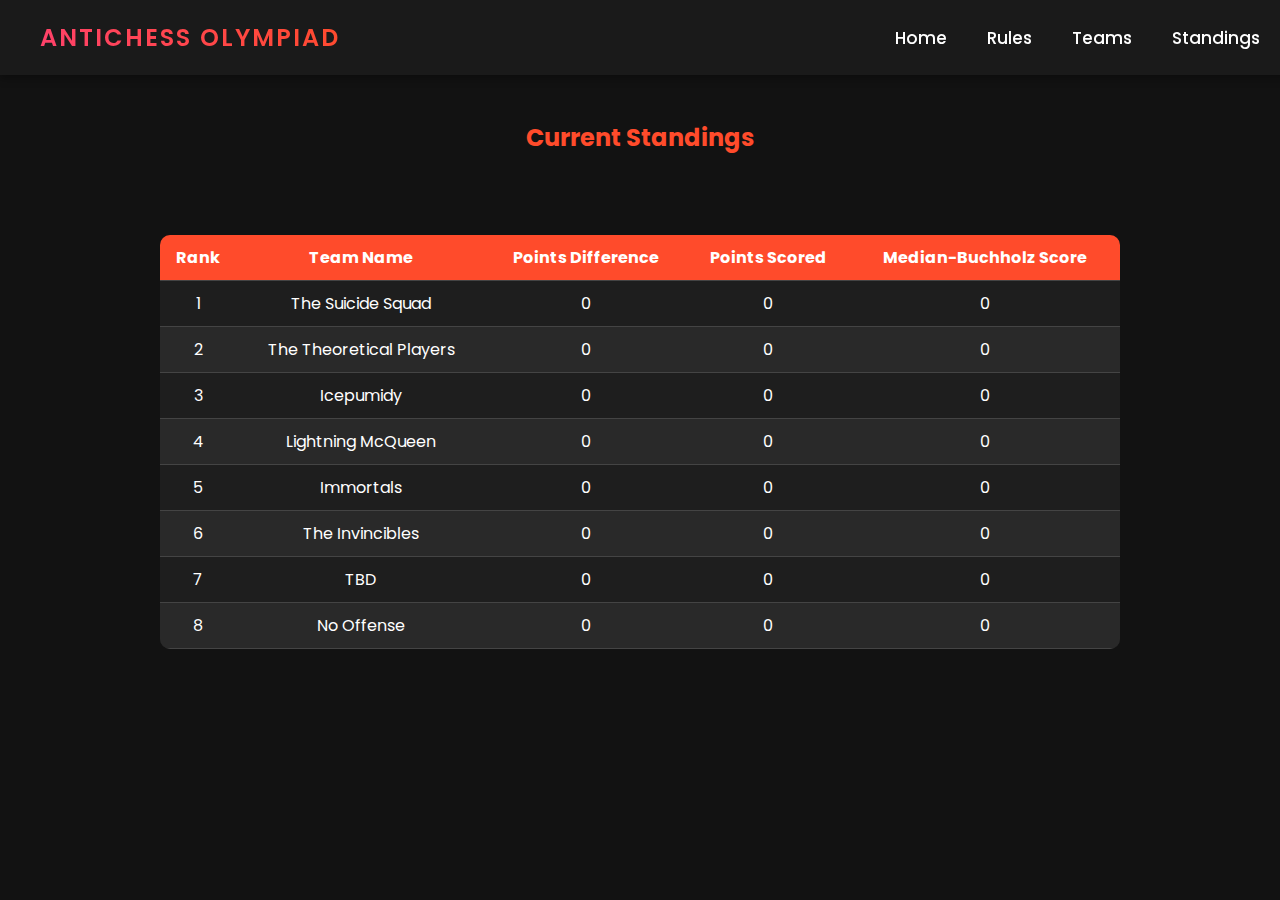
==== Standings.html @ 8d8b5ff2 "Add files via upload" ====
<!DOCTYPE html>
<html lang="en">
<head>
    <meta charset="UTF-8">
    <meta name="viewport" content="width=device-width, initial-scale=1.0">
    <title>Standings - Antichess Olympiad</title>
    <link rel="stylesheet" href="styles.css">
    <script defer src="script.js"></script>
    <link href="https://fonts.googleapis.com/css2?family=Poppins:wght@300;400;600&display=swap" rel="stylesheet">
    <style>
        body {
            font-family: 'Poppins', sans-serif;
            background-color: #121212;
            color: white;
            margin: 0;
            padding: 0;
            text-align: center;
        }

        header {
            display: flex;
            justify-content: space-between;
            align-items: center;
            padding: 20px 40px;
            background: #1a1a1a;
            position: fixed;
            width: 100%;
            top: 0;
            z-index: 1000;
            box-shadow: 0 4px 8px rgba(0, 0, 0, 0.3);
        }

        .logo {
            font-size: 24px;
            font-weight: 600;
            color: #ff4b2b;
        }

        nav ul {
            list-style: none;
            display: flex;
            gap: 20px;
        }

        nav ul li {
            display: inline;
        }

        nav ul li a {
            color: white;
            text-decoration: none;
            font-weight: 500;
            transition: color 0.3s ease;
        }

        nav ul li a:hover {
            color: #ff4b2b;
        }

        main {
            padding: 100px 40px 40px;
        }

        table {
            width: 80%;
            margin: 20px auto;
            border-collapse: collapse;
            background: #1e1e1e;
            border-radius: 10px;
            overflow: hidden;
        }

        th, td {
            padding: 10px;
            text-align: center;
            border-bottom: 1px solid #444;
        }

        th {
            background: #ff4b2b;
            color: white;
        }

        tr:nth-child(even) {
            background: #292929;
        }
    </style>
</head>
<body>
    <header>
        <div class="logo">Antichess Olympiad</div>
        <nav>
            <ul>
                <li><a href="Home.html">Home</a></li>
                <li><a href="Rules.html">Rules</a></li>
                <li><a href="Teams.html">Teams</a></li>
                <li><a href="Standings.html">Standings</a></li>
            </ul>
        </nav>
    </header>
    
    <main>
        <h2>Current Standings</h2>
        <table>
            <thead>
                <tr>
                    <th>Rank</th>
                    <th>Team Name</th>
                    <th>Points Difference</th>
                    <th>Points Scored</th>
                    <th>Median-Buchholz Score</th>
                </tr>
            </thead>
            <tbody>
                <tr><td>1</td><td>The Suicide Squad</td><td>0</td><td>0</td><td>0</td></tr>
                <tr><td>2</td><td>The Theoretical Players</td><td>0</td><td>0</td><td>0</td></tr>
                <tr><td>3</td><td>Icepumidy</td><td>0</td><td>0</td><td>0</td></tr>
                <tr><td>4</td><td>Lightning McQueen</td><td>0</td><td>0</td><td>0</td></tr>
                <tr><td>5</td><td>Immortals</td><td>0</td><td>0</td><td>0</td></tr>
                <tr><td>6</td><td>The Invincibles</td><td>0</td><td>0</td><td>0</td></tr>
                <tr><td>7</td><td>TBD</td><td>0</td><td>0</td><td>0</td></tr>
                <tr><td>8</td><td>No Offense</td><td>0</td><td>0</td><td>0</td></tr>
            </tbody>
        </table>
    </main>
</body>
</html>
---- styles.css ----
/* Reset & Base Styles */
body, h1, p {
    margin: 0;
    padding: 0;
    font-family: 'Poppins', sans-serif;
}

/* Header Styling */
header {
    position: fixed;
    top: 0;
    left: 0;
    width: 100%;
    display: flex;
    align-items: center;
    padding: 20px 40px;
    background: #1a1a1a;
    color: white;
    transition: all 0.3s ease-in-out;
    z-index: 1000;
}

/* Scroll effect: Shrinks header */
header.scrolled {
    padding: 10px 40px;
    background: rgba(0, 0, 0, 0.9);
    box-shadow: 0px 4px 8px rgba(0, 0, 0, 0.3);
}

/* Logo Styling */
.logo {
    font-size: 28px;
    font-weight: 600;
    text-transform: uppercase;
    letter-spacing: 2px;
    background: linear-gradient(45deg, #ff416c, #ff4b2b);
    -webkit-background-clip: text;
    -webkit-text-fill-color: transparent;
    transition: all 0.3s ease;
}

/* Navigation Bar */
nav {
    margin-left: auto; /* Keeps it right-aligned */
    margin-right: 60px; /* Shifted slightly left */
}

nav ul {
    list-style: none;
    padding: 0;
    margin: 0;
    display: flex;
}

nav ul li {
    margin-right: 20px; /* Reduced margin for better fit */
}

nav ul li:last-child {
    margin-right: 0; /* Prevents extra spacing */
}

nav ul li a {
    text-decoration: none;
    color: white;
    font-size: 17px;
    font-weight: 500;
    position: relative;
    transition: color 0.3s ease-in-out;
}

/* Cool Underline Hover Effect */
nav ul li a::after {
    content: "";
    position: absolute;
    left: 50%;
    bottom: -5px;
    width: 0;
    height: 2px;
    background: #ff4b2b;
    transition: all 0.3s ease;
    transform: translateX(-50%);
}

nav ul li a:hover {
    color: #ff4b2b;
}

nav ul li a:hover::after {
    width: 100%;
}
body {
    font-family: 'Poppins', sans-serif;
    background-color: #121212;
    color: white;
    margin: 0;
    padding: 0;
}

/* Header */
header {
    display: flex;
    justify-content: space-between;
    align-items: center;
    padding: 20px 40px;
    background: #1a1a1a;
    position: fixed;
    width: 100%;
    top: 0;
    z-index: 1000;
    box-shadow: 0 4px 8px rgba(0, 0, 0, 0.3);
}

.logo {
    font-size: 24px;
    font-weight: 600;
    color: #ff4b2b;
}

nav ul {
    list-style: none;
    display: flex;
    gap: 20px;
}

nav ul li {
    display: inline;
}

nav ul li a {
    color: white;
    text-decoration: none;
    font-weight: 500;
    transition: color 0.3s ease;
}

nav ul li a:hover {
    color: #ff4b2b;
}

/* Main Content */
main {
    padding: 100px 40px 40px;
    display: flex;
    flex-direction: column;
    align-items: center;
    gap: 40px;
}

section {
    width: 90%;
    max-width: 800px;
    background: #1e1e1e;
    padding: 20px;
    border-radius: 10px;
    box-shadow: 0 4px 8px rgba(0, 0, 0, 0.5);
}

h1 {
    text-align: center;
    color: rgb(12, 179, 221);
    font-size: 30px;
}

h2 {
    text-align: center;
    color: #ff4b2b;
}

table {
    width: 100%;
    border-collapse: collapse;
    margin-top: 10px;
}

th, td {
    padding: 10px;
    text-align: center;
    border-bottom: 1px solid #444;
}

th {
    background: #ff4b2b;
    color: white;
}

tr:nth-child(even) {
    background: #292929;
}
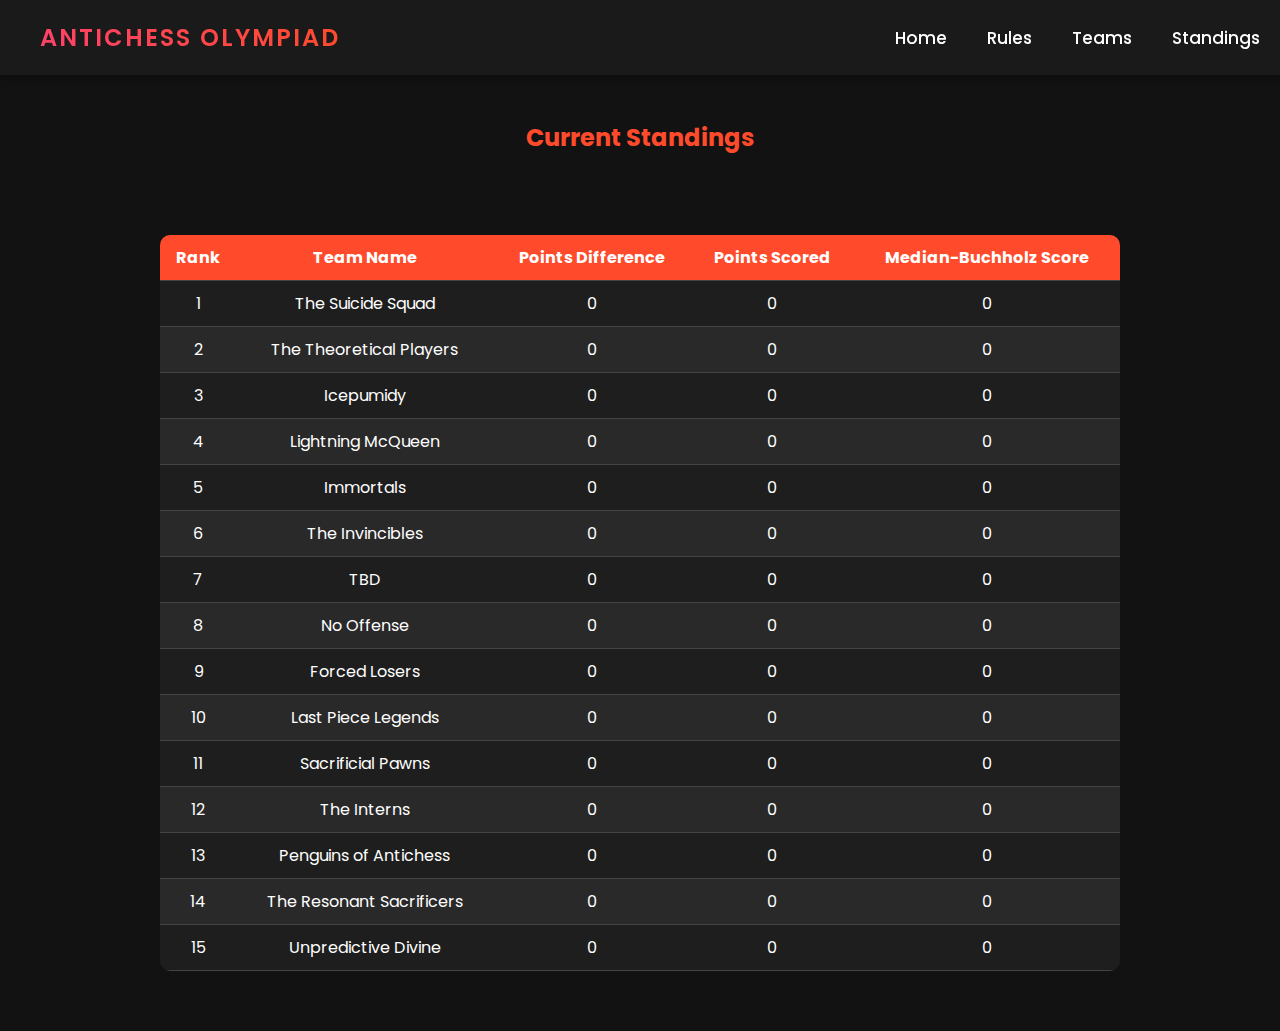
==== commit 9f7a8a66: "updated home, team names and standings" ====
--- a/Standings.html
+++ b/Standings.html
@@ -120,6 +120,13 @@
                 <tr><td>6</td><td>The Invincibles</td><td>0</td><td>0</td><td>0</td></tr>
                 <tr><td>7</td><td>TBD</td><td>0</td><td>0</td><td>0</td></tr>
                 <tr><td>8</td><td>No Offense</td><td>0</td><td>0</td><td>0</td></tr>
+                <tr><td>9</td><td>Forced Losers</td><td>0</td><td>0</td><td>0</td></tr>
+                <tr><td>10</td><td>Last Piece Legends</td><td>0</td><td>0</td><td>0</td></tr>
+                <tr><td>11</td><td>Sacrificial Pawns</td><td>0</td><td>0</td><td>0</td></tr>
+                <tr><td>12</td><td>The Interns</td><td>0</td><td>0</td><td>0</td></tr>
+                <tr><td>13</td><td>Penguins of Antichess</td><td>0</td><td>0</td><td>0</td></tr>
+                <tr><td>14</td><td>The Resonant Sacrificers</td><td>0</td><td>0</td><td>0</td></tr>
+                <tr><td>15</td><td>Unpredictive Divine</td><td>0</td><td>0</td><td>0</td></tr>
             </tbody>
         </table>
     </main>
